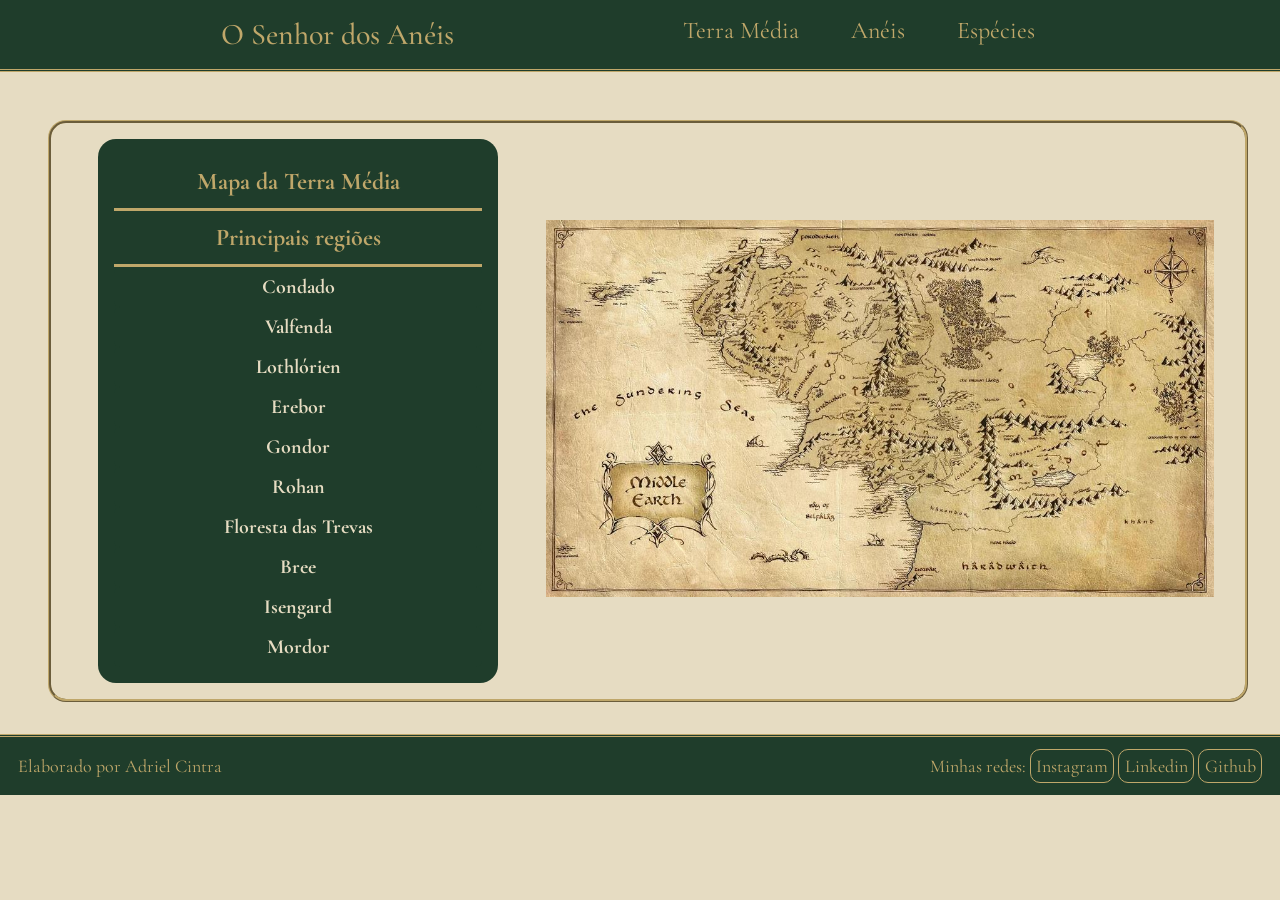
==== index.html @ 1f9ced88 "Primeiro Commit" ====
<!DOCTYPE html>
<html lang="pt-br">
<head>
    <meta charset="UTF-8">
    <meta name="viewport" content="width=device-width, initial-scale=1.0">
    <title>Guia - Senhor dos Anéis</title>
    <meta name="description" content="Tudo o que você precisa saber sobre a terra média está aqui">
    <link rel="stylesheet" type="text/css" href="style.css">
    <script src="script.js"></script>
</head>

<body>
    <header class="cabecalho">
        <h2 class="cabecalho__titulo">O Senhor dos Anéis</h2> 
        <nav class="cabecalho__navs">
            <a class="cabecalho__navs__paginas" href="index.html">Terra Média</a>
            <a class="cabecalho__navs__paginas" href="aneis.html">Anéis</a>
            <a class="cabecalho__navs__paginas" href="especies.html">Espécies</a>
        </nav>
    </header>
    
    <main class="terra-media">
        <section class="regioes">
            <h1 class="titulo">Mapa da Terra Média</h1>
                <h2 class="subtitulo">Principais regiões</h2>
                    <h3 class="regioes__principais">Condado</h3>
                        <p style="line-height: 1.8" class="regioes__principais__ex"><strong>Habitat:</strong> Planícies verdes, colinas suaves, rios tranquilos.
                            <br><strong>Habitantes:</strong> Hobbits, pacíficos, gostam de agricultura, festas e boa comida.
                            <br><strong>Cultura:</strong> Vida simples, comunidade forte, sem interesse em guerras.
                            <br><strong>Curiosidade:</strong> Hobbits raramente saem do Condado, e todos têm nomes típicos como “Frodo” ou “Samwise”.<br>
                            <img class="img__mapa" src="img/condado.jpeg" alt="imagem do Condado" width="256px" height="384px"></p>
                    <h3 class="regioes__principais">Valfenda</h3>
                        <p style="line-height: 1.8" class="regioes__principais__ex"><strong>Habitat:</strong> Vale escondido, cercado por montanhas e rios, natureza exuberante.
                            <br><strong>Habitantes:</strong> Elfos, sábios e longevos.
                            <br><strong>Cultura:</strong> Centro de conhecimento e diplomacia, refúgio para viajantes.
                            <br><strong>Curiosidade:</strong> Governado por Elrond; lugar onde a Sociedade do Anel foi formada.<br>
                            <img class="img__mapa" src="img/valfenda.jpeg" alt="imagem de valfenda" width="256px" height="384px"></p>
                    <h3 class="regioes__principais">Lothlórien</h3>
                        <p style="line-height: 1.8" class="regioes__principais__ex"><strong>Habitat:</strong> Floresta encantada com árvores douradas e rios limpos.
                            <br><strong>Habitantes:</strong> Elfos élficos liderados por Galadriel e Celeborn.
                            <br><strong>Cultura:</strong> Vida tranquila, ligada à magia e à natureza; forte senso estético.
                            <br><strong>Curiosidade:</strong> Temporada eterna de outono, difícil de ser encontrado por invasores.<br>
                            <img class="img__mapa" src="img/lothlorien.jpeg" alt="imagem de lothlorien" width="256px" height="384px"></p>
                    <h3 class="regioes__principais">Erebor</h3>
                        <p style="line-height: 1.8" class="regioes__principais__ex"><strong>Habitat:</strong> Montanha rica em minérios, cavernas e rios subterrâneos.
                            <br><strong>Habitantes:</strong> Anões, especialistas em mineração e metalurgia.
                            <br><strong>Cultura:</strong> Comerciantes, guerreiros e artesãos habilidosos.
                            <br><strong>Curiosidade:</strong> Foi ocupada pelo dragão Smaug por muito tempo; depois reconquistada pelos anões.<br>
                            <img class="img__mapa" src="img/erebor.jpeg" alt="imagem de Erebor" width="256px" height="384px"></p>
                    <h3 class="regioes__principais">Gondor</h3>
                        <p style="line-height: 1.8" class="regioes__principais__ex"><strong>Habitat:</strong> Reinos fortificados, cidades grandes (Minas Tirith), colinas, rios.
                            <br><strong>Habitantes:</strong> Homens nobres, soldados, artesãos.
                            <br><strong>Cultura:</strong> Sociedade hierárquica, guerreira, leal ao trono de Númenor.
                            <br><strong>Curiosidade:</strong> Centro estratégico contra Mordor; Minas Tirith tem 7 níveis de muralhas.<br>
                            <img class="img__mapa" src="img/gondor.jpeg" alt="imagem de Gondor" width="256px" height="384px"></p>
                    <h3 class="regioes__principais">Rohan</h3>
                        <p style="line-height: 1.8" class="regioes__principais__ex"><strong>Habitat:</strong> Planícies extensas, pastagens, rios e colinas baixas.
                            <br><strong>Habitantes:</strong> Homens conhecidos como Rohirrim, grandes cavaleiros e criadores de cavalos.
                            <br><strong>Cultura:</strong> Sociedade guerreira, amor pela cavalaria, simplicidade e lealdade.
                            <br><strong>Curiosidade:</strong> Governada por um rei; famosa por cavalos fortes e tropas montadas.<br>
                            <img class="img__mapa" src="img/rohan.jpeg" alt="imagem de Rohan" width="256px" height="384px"></p>
                    <h3 class="regioes__principais">Floresta das Trevas</h3>
                        <p style="line-height: 1.8" class="regioes__principais__ex"><strong>Habitat:</strong> Floresta densa e escura, com rios e áreas perigosas.
                            <br><strong>Habitantes:</strong> Elfos da floresta (Thranduil) e criaturas perigosas (aranhas gigantes, orcs esparsos).
                            <br><strong>Cultura:</strong> Isolada, protetora, com hierarquia de elfos da floresta.
                            <br><strong>Curiosidade:</strong> O leste da floresta era infestada de escuridão por influência de Sauron.<br>
                            <img class="img__mapa" src="img/floresta das trevas.jpeg" alt="imagem da Floresta das Trevas" width="256px" height="384px"></p>
                    <h3 class="regioes__principais">Bree</h3>
                        <p style="line-height: 1.8" class="regioes__principais__ex"><strong>Habitat:</strong> Vila pequena, rodeada de campos e florestas.
                            <br><strong>Habitantes:</strong> Homens e Hobbits convivendo juntos.
                            <br><strong>Cultura:</strong> Comércio local, taverna famosa (Pônei Saltitante).
                            <br><strong>Curiosidade:</strong> Ponto de encontro de viajantes, importante para notícias e eventos de Gandalf/Frodo.<br>
                            <img class="img__mapa" src="img/bree.jpeg" alt="imagem de Bree" width="256px" height="384px"></p>
                    <h3 class="regioes__principais">Isengard</h3>
                        <p style="line-height: 1.8" class="regioes__principais__ex"><strong>Habitat:</strong> Torre cercada por planícies, rios e bosques.
                            <br><strong>Habitantes:</strong> Homens e orcs quando ocupada por Saruman.
                            <br><strong>Características:</strong> Centro industrial e fortaleza, estratégica para eventos da guerra.
                            <br><strong>Curiosidades:</strong> Originalmente era pacífica, mas Saruman transformou em fortaleza; famosa pela torre de Orthanc; tornou-se centro de criação de orcs e armamentos.<br>
                            <img class="img__mapa" src="img/isengard.jpeg" alt="imagem de Isengard" width="256px" height="384px"></p>
                    <h3 class="regioes__principais">Mordor</h3>
                        <p style="line-height: 1.8" class="regioes__principais__ex"><strong>Habitat:</strong> Terra vulcânica e árida, montanhas, lava.
                            <br><strong>Habitantes:</strong> Orcs, trolls e servos de Sauron.
                            <br><strong>Características:</strong> Terra do mal, com Barad-dûr e Monte da Perdição, cheia de perigos.
                            <br><strong>Curiosidades:</strong> Lar de Sauron e do Um Anel; possui o Monte da Perdição; território inóspito com vulcões e desertos de cinzas; cercado por montanhas, difícil de entrar sem ser detectado.<br>
                            <img class="img__mapa" src="img/mordor.jpeg" alt="imagem de Mordor" width="256px" height="384px"></p>
        </section>

        <section>
            <img class="mapa" src="img/Mapa LOR.JPG" alt="Mapa da Terra Média" height="377px" width="668px">
        </section>
    </main>

    <footer class="rodape">
        <p class="rodape__info">Elaborado por Adriel Cintra</p>
        <p class="rodape__redes">Minhas redes: 
            <a href="https://instagram.com/Adriel_Cintra" class="rodape__redes__botoes">Instagram</a>
            <a href="https://www.linkedin.com/in/adriel-cintra-245283233/" class="rodape__redes__botoes">Linkedin</a>
            <a href="https://github.com/AdrielCintra" class="rodape__redes__botoes">Github</a>
        </p>
    </footer>
</body>
</html>
---- style.css ----
@import url('https://fonts.googleapis.com/css2?family=Cinzel:wght@400..900&family=Cormorant+Garamond:ital,wght@0,300..700;1,300..700&display=swap');
@import url(styles/header.css);
@import url(styles/menu.css);
@import url(styles/footer.css);
@import url(styles/especies.css);
@import url(styles/aneis.css);

*{
    margin: 0;
    padding: 0;
    box-sizing: border-box;
    text-decoration: none;
}

:root {
  --verde-elfico: #1F3D2B;
  --verde-musgo: #3F5A3A;
  --marrom-terra: #4A2F1D;
  --dourado-anel: #BFA76A;
  --cinza-pedra: #5A5A5A;
  --preto-mordor: #181818;
  --pergaminho: #E6DCC2;
  --fonte-principal: Cormorant Garamond;
  --fonte-secundaria: cinzel;
}

body {
    background-color: var(--pergaminho);
}
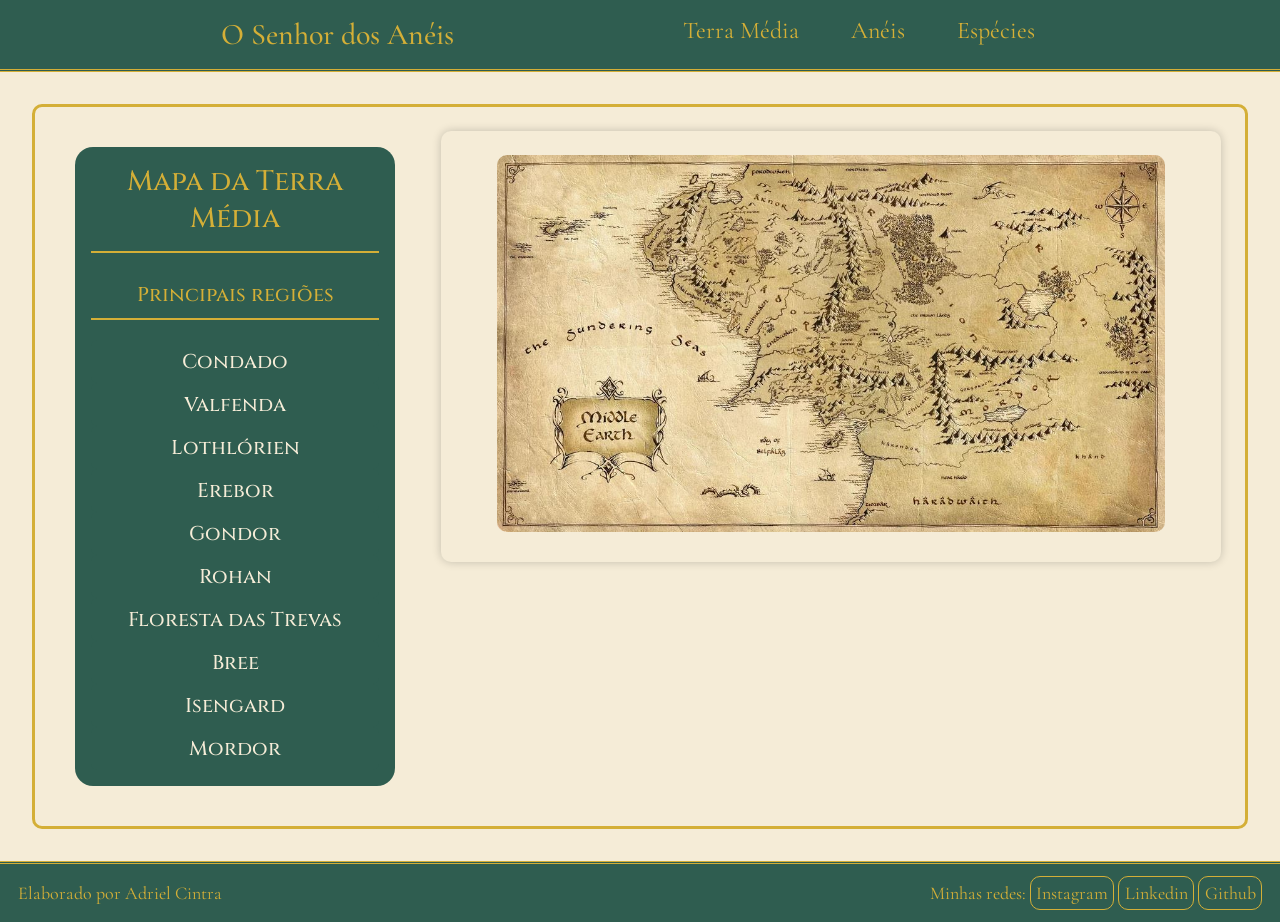
==== commit bc6c3ec4: "melhoria e padronizacao" ====
--- a/index.html
+++ b/index.html
@@ -85,7 +85,7 @@
                             <img class="img__mapa" src="img/mordor.jpeg" alt="imagem de Mordor" width="256px" height="384px"></p>
         </section>
 
-        <section>
+        <section id="painel-conteudo">
             <img class="mapa" src="img/Mapa LOR.JPG" alt="Mapa da Terra Média" height="377px" width="668px">
         </section>
     </main>
--- a/style.css
+++ b/style.css
@@ -13,15 +13,24 @@
 }
 
 :root {
-  --verde-elfico: #1F3D2B;
-  --verde-musgo: #3F5A3A;
-  --marrom-terra: #4A2F1D;
-  --dourado-anel: #BFA76A;
-  --cinza-pedra: #5A5A5A;
-  --preto-mordor: #181818;
-  --pergaminho: #E6DCC2;
-  --fonte-principal: Cormorant Garamond;
-  --fonte-secundaria: cinzel;
+  /* ===== VERDES (mais vivos e usáveis) ===== */
+  --verde-elfico: #2F5D50;   /* antes muito escuro */
+  --verde-musgo: #4E7A63;
+
+  /* ===== TONS TERROSOS ===== */
+  --marrom-terra: #5A3822;
+
+  /* ===== DESTAQUE ===== */
+  --dourado-anel: #D4AF37; /* mais “anel do poder” mesmo */
+
+  /* ===== NEUTROS ===== */
+  --cinza-pedra: #6E6E6E;
+  --preto-mordor: #1E1E1E; /* menos “morto” que preto puro */
+  --pergaminho: #F5ECD7;   /* mais claro = melhor leitura */
+
+  /* ===== TIPOGRAFIA ===== */
+  --fonte-principal: 'Cormorant Garamond', serif;
+  --fonte-secundaria: 'Cinzel', serif;
 }
 
 body {
